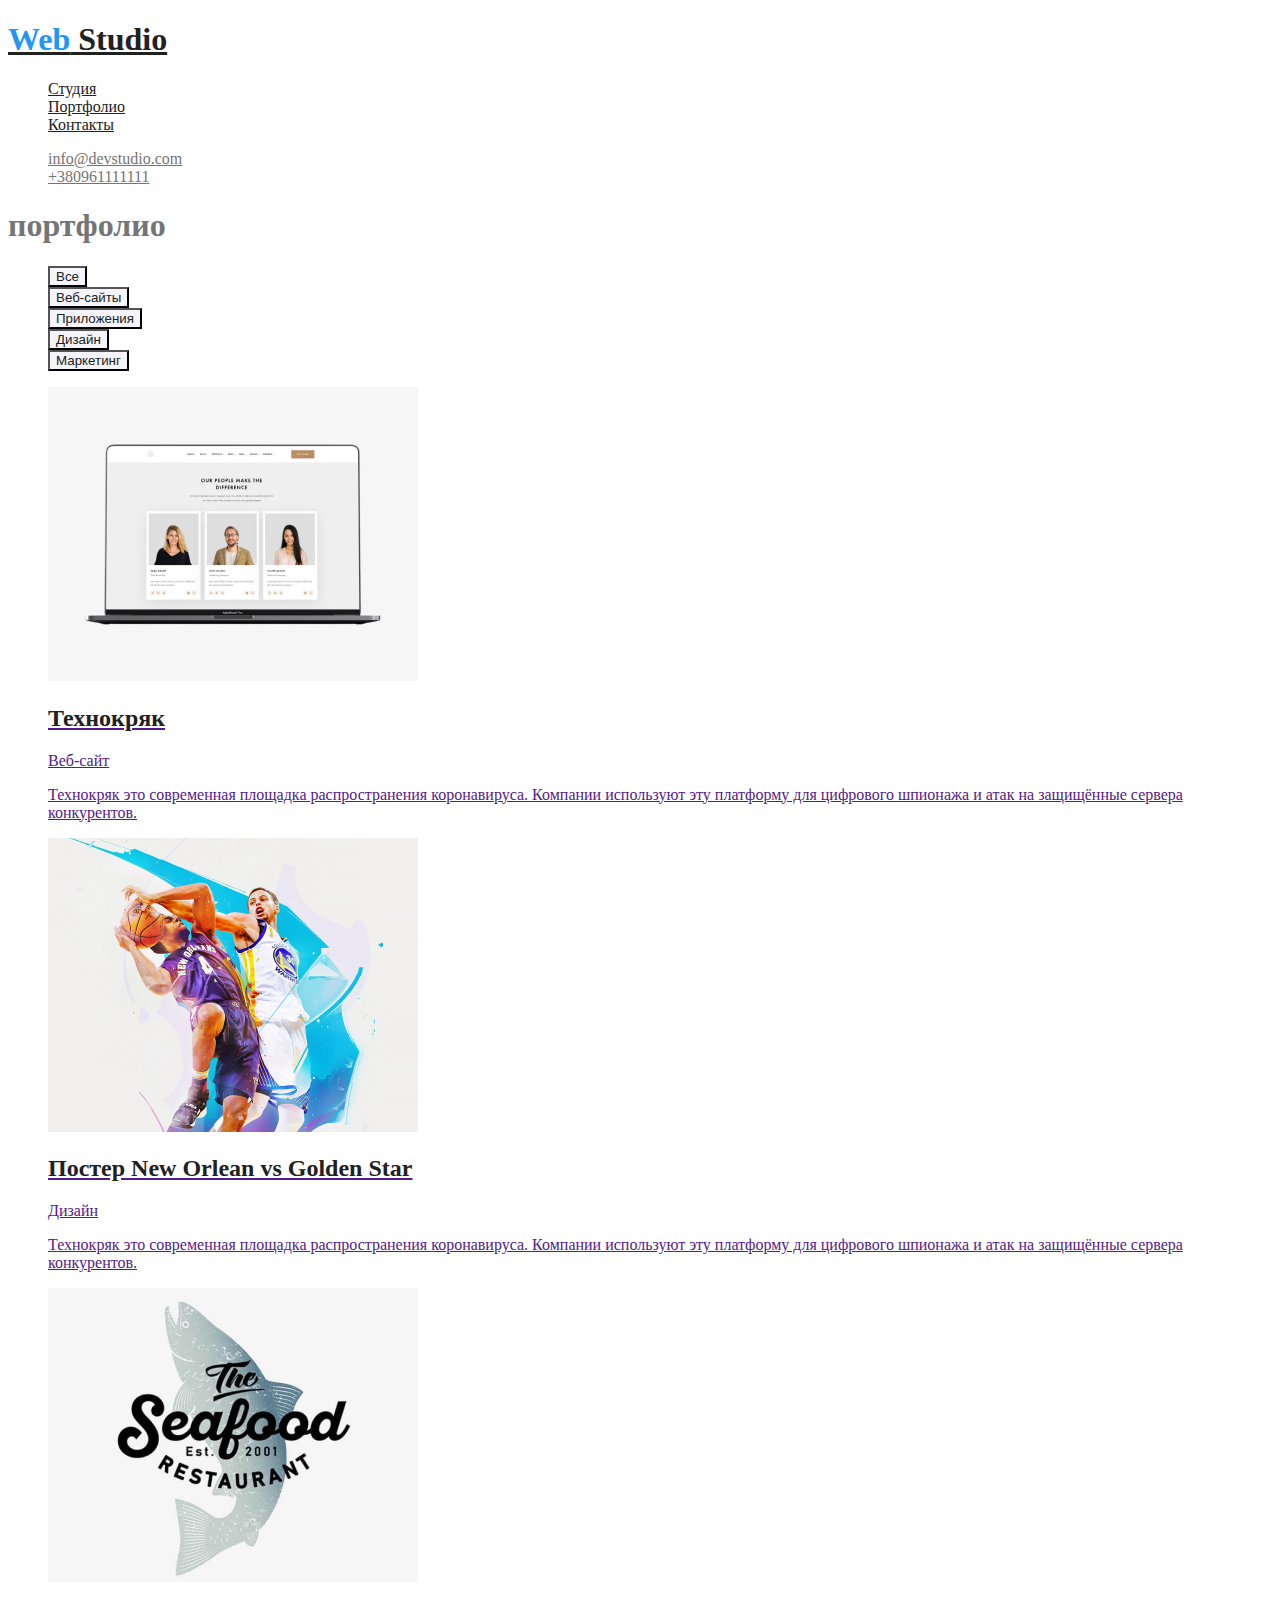
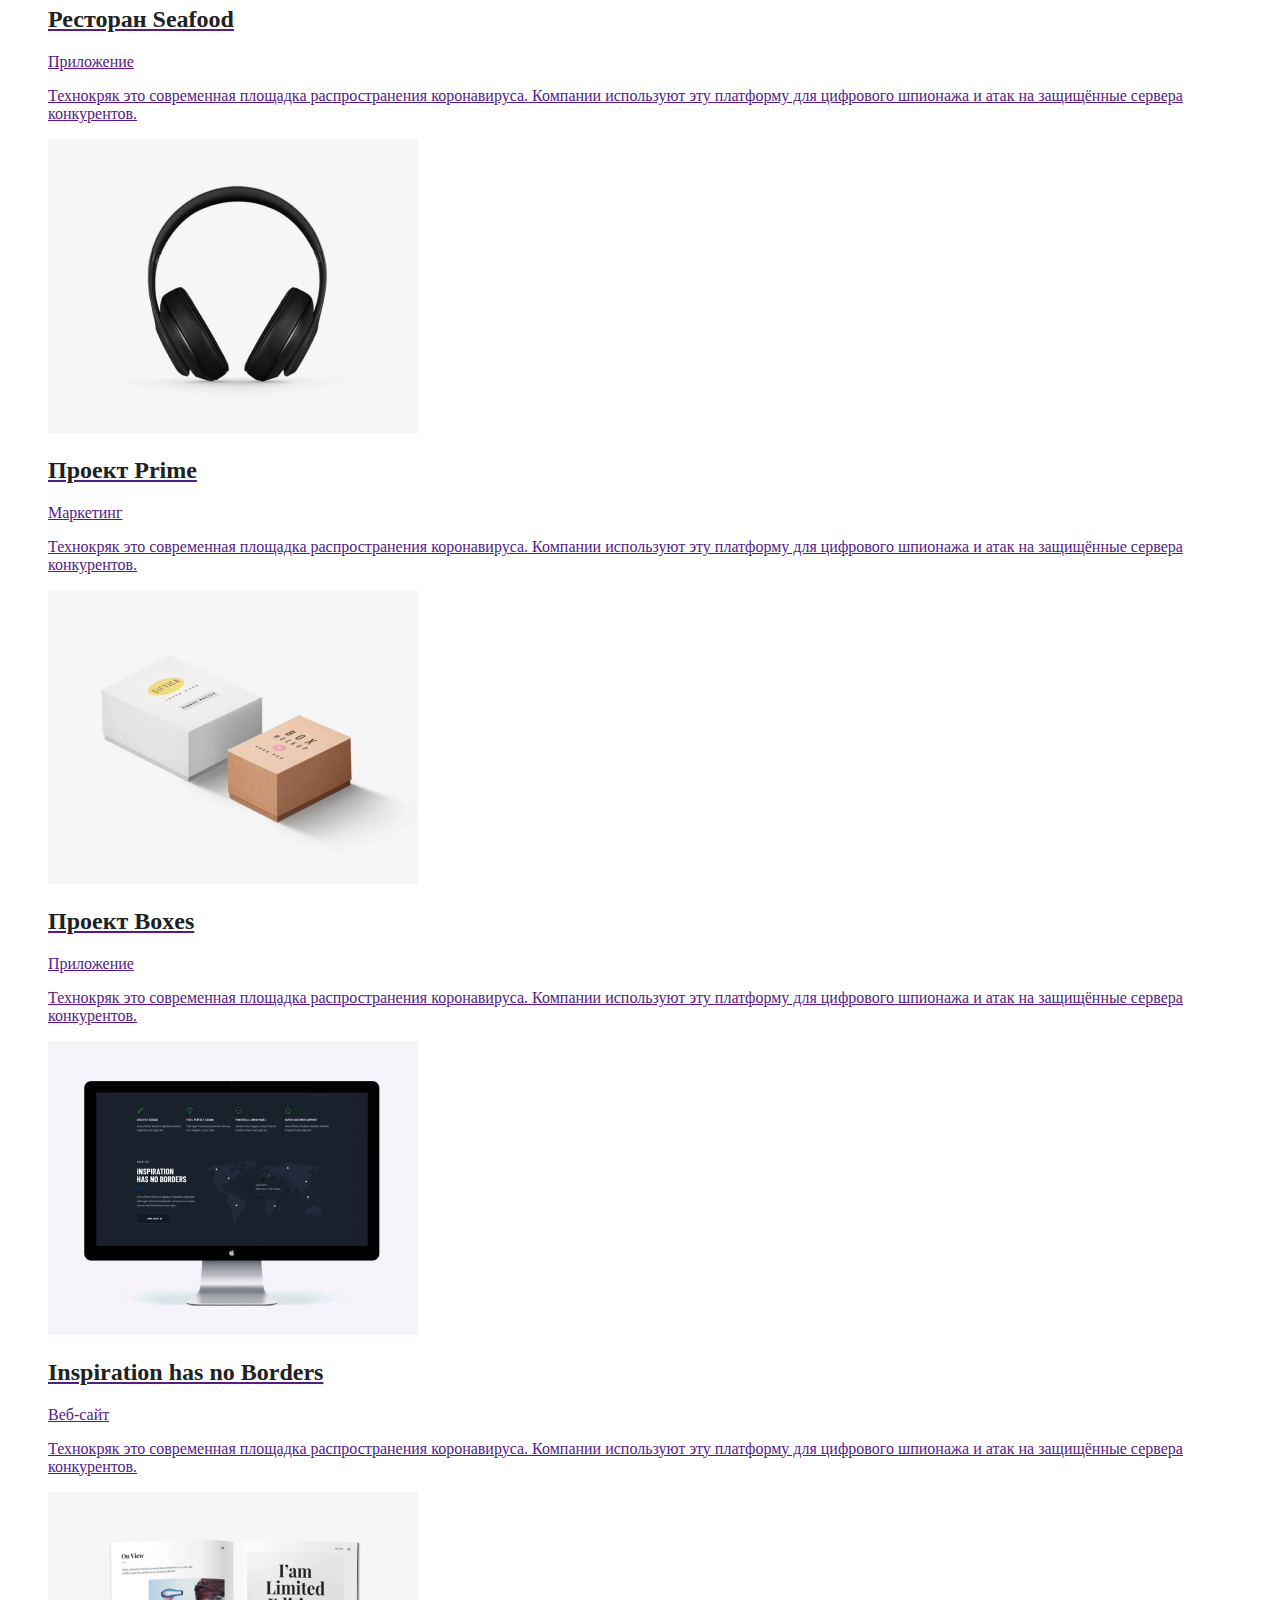
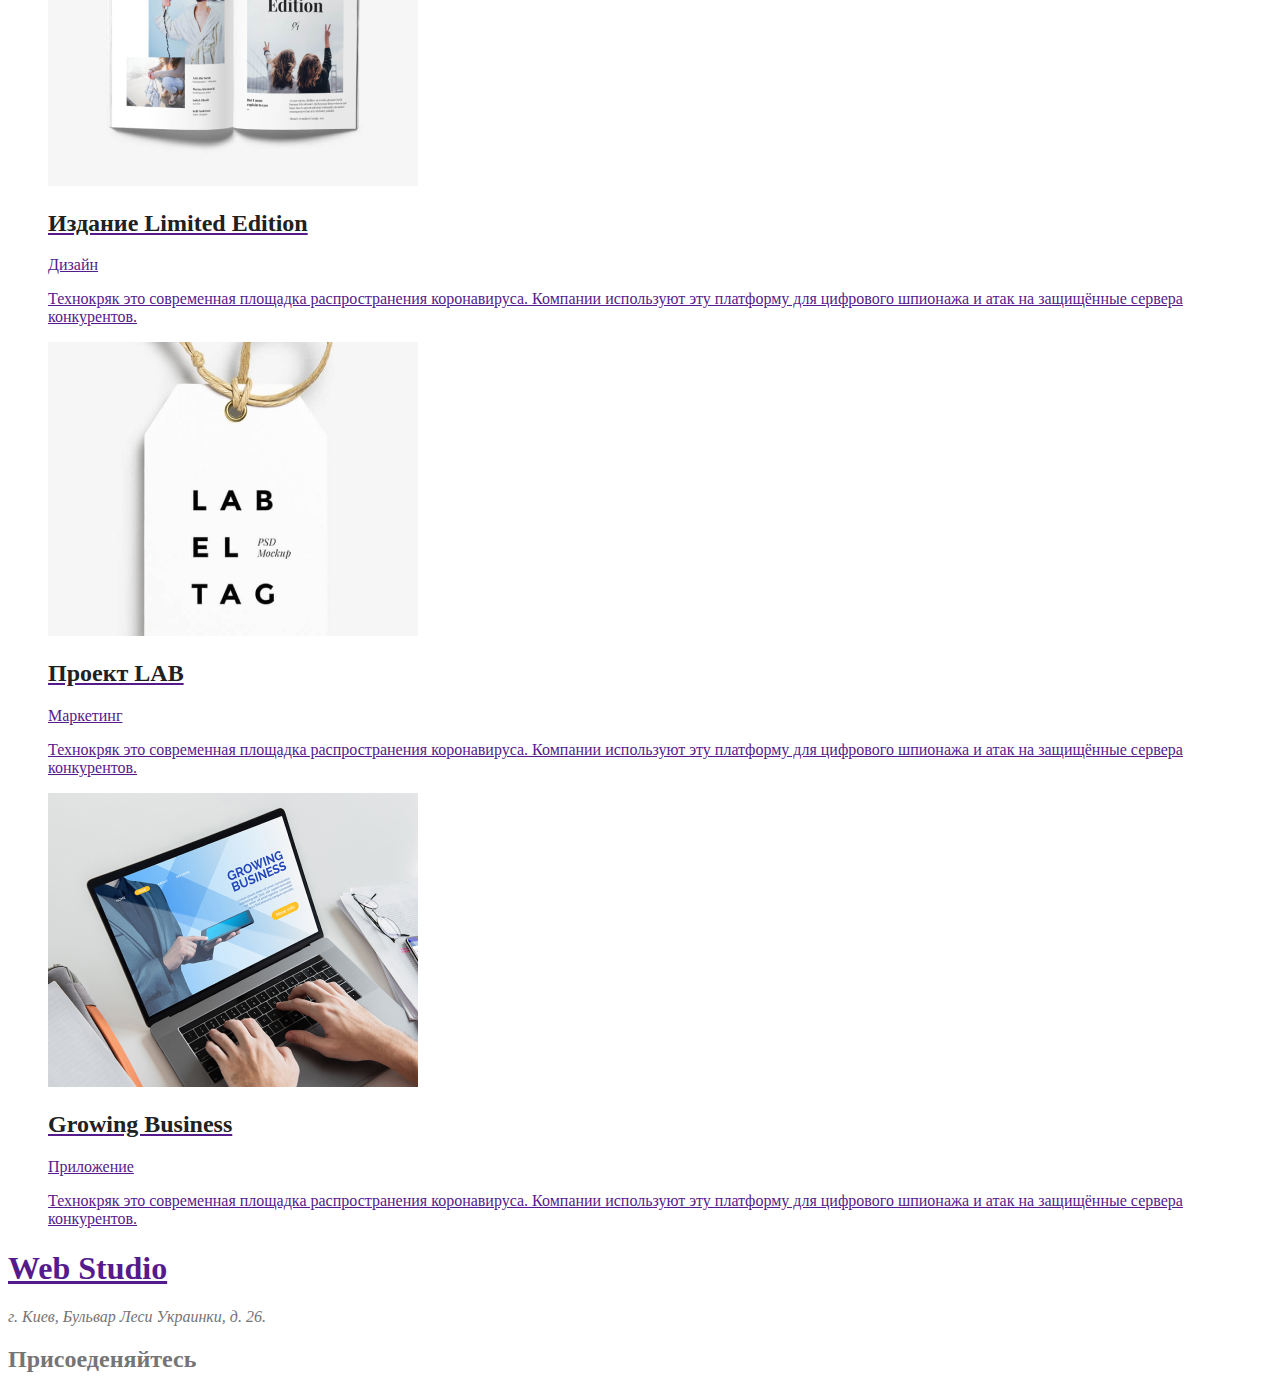
==== portfolio.html @ 8b059d34 "добавляет портфолио html" ====
<!DOCTYPE html>
<html lang="ru">
  <head>
    <meta charset="UTF-8" />
    <meta name="viewport" content="width=device-width, initial-scale=1.0" />
    <title>Document</title>
    <link
      href="https://fonts.googleapis.com/css2?family=Raleway:wght@700&family=Roboto:wght@400;500;700;900&display=swap"
      rel="stylesheet"
    />
    <link rel="stylesheet" href="css/styles.css" />
  </head>

  <body>
    <!--Шапка сайта-->
    <header class="web-conteiner">
      <h1>
        <a class="web-tittle" href="./index.html"
          ><span class="web">Web</span> Studio</a
        >
      </h1>
      <nav>
        <ul class="nav-container list">
          <li><a href="" class="link">Студия</a></li>
          <li><a href="" class="link">Портфолио</a></li>
          <li><a href="" class="link">Контакты</a></li>
        </ul>
        <ul class="contacts-conteiner">
          <li><a href="" class="contact">info@devstudio.com</a></li>
          <li><a href="" class="contact">+380961111111</a></li>
        </ul>
      </nav>
    </header>
    <main>
      <!--портфолио-->
      <section>
        <h1>портфолио</h1>
        <ul>
          <li><button type="button" class="background-button">Все</button></li>
          <li>
            <button type="button" class="background-button">Веб-сайты</button>
          </li>
          <li>
            <button type="button" class="background-button">Приложения</button>
          </li>
          <li>
            <button type="button" class="background-button">Дизайн</button>
          </li>
          <li>
            <button class="background-button" type="button">Маркетинг</button>
          </li>
        </ul>
        <ul>
          <li>
            <a href=""
              ><img src="./img/portfolio/imgтехнокряк новый (1).jpg" alt="" />
              <h2 class="section-titlle">Технокряк</h2>
              <p>Веб-сайт</p>
              <p>
                Технокряк это современная площадка распространения коронавируса.
                Компании используют эту платформу для цифрового шпионажа и атак
                на защищённые сервера конкурентов.
              </p>
            </a>
          </li>
          <li>
            <a href=""
              ><img src="./img/portfolio/imgПостер.jpg" alt="" />
              <h2 class="section-titlle">Постер New Orlean vs Golden Star</h2>
              <p>Дизайн</p>
              <p>
                Технокряк это современная площадка распространения коронавируса.
                Компании используют эту платформу для цифрового шпионажа и атак
                на защищённые сервера конкурентов.
              </p>
            </a>
          </li>
          <li>
            <a href=""
              ><img src="./img/portfolio/imgРесторан.jpg" alt="" />
              <h2 class="section-titlle">Ресторан Seafood</h2>
              <p>Приложение</p>
              <p>
                Технокряк это современная площадка распространения коронавируса.
                Компании используют эту платформу для цифрового шпионажа и атак
                на защищённые сервера конкурентов.
              </p>
            </a>
          </li>
          <li>
            <a href=""
              ><img src="./img/portfolio/imgПрайм.jpg" alt="" />
              <h2 class="section-titlle">Проект Prime</h2>
              <p>Маркетинг</p>
              <p>
                Технокряк это современная площадка распространения коронавируса.
                Компании используют эту платформу для цифрового шпионажа и атак
                на защищённые сервера конкурентов.
              </p>
            </a>
          </li>
          <li>
            <a href=""
              ><img src="./img/portfolio/imgboxes.jpg" alt="" />
              <h2 class="section-titlle">Проект Boxes</h2>
              <p>Приложение</p>
              <p>
                Технокряк это современная площадка распространения коронавируса.
                Компании используют эту платформу для цифрового шпионажа и атак
                на защищённые сервера конкурентов.
              </p>
            </a>
          </li>
          <li>
            <a href=""
              ><img src="./img/portfolio/imgInspiration.jpg" alt="" />
              <h2 class="section-titlle">Inspiration has no Borders</h2>
              <p>Веб-сайт</p>
              <p>
                Технокряк это современная площадка распространения коронавируса.
                Компании используют эту платформу для цифрового шпионажа и атак
                на защищённые сервера конкурентов.
              </p>
            </a>
          </li>
          <li>
            <a href=""
              ><img src="./img/portfolio/imgИздание.jpg" alt="" />
              <h2 class="section-titlle">Издание Limited Edition</h2>
              <p>Дизайн</p>
              <p>
                Технокряк это современная площадка распространения коронавируса.
                Компании используют эту платформу для цифрового шпионажа и атак
                на защищённые сервера конкурентов.
              </p>
            </a>
          </li>
          <li>
            <a href=""
              ><img src="./img/portfolio/imgLab.jpg" alt="" />
              <h2 class="section-titlle">Проект LAB</h2>
              <p>Маркетинг</p>
              <p>
                Технокряк это современная площадка распространения коронавируса.
                Компании используют эту платформу для цифрового шпионажа и атак
                на защищённые сервера конкурентов.
              </p>
            </a>
          </li>
          <li>
            <a href=""
              ><img src="./img/portfolio/imgGrowing.jpg" alt="" />
              <h2 class="section-titlle">Growing Business</h2>
              <p>Приложение</p>
              <p>
                Технокряк это современная площадка распространения коронавируса.
                Компании используют эту платформу для цифрового шпионажа и атак
                на защищённые сервера конкурентов.
              </p>
            </a>
          </li>
        </ul>
      </section>
    </main>
    <!--подвал страницы-->
    <footer>
      <h1><a href="">Web Studio</a></h1>
      <address>
        г. Киев, Бульвар Леси Украинки, д. 26.
      </address>
      <address>
        <a href="info@example.com"></a>
        <a href="+380991111111"></a>
      </address>
      <h2>Присоеденяйтесь</h2>
      <ul>
        <li></li>
        <li></li>
        <li></li>
        <li></li>
      </ul>
    </footer>
  </body>
</html>
---- css/styles.css ----
/* цвет фона #FFFFFF; */
/* основной цвет текста #757575;*/
/* цвет заголовков #212121; */
/* цвет при наведении #2196F3; */
/* цвет текста на банере #FFFFFF; */
/* цвет иконок #AFB1B8; */
/* цвет кнопок в портфолио #F5F4FA;*/

:root {
  --primary-text-color: #757575;
  --title-color: #212121;
  --hover-color: #2196f3;
  --background-button: #f5f4fa;
  --background-color: #ffffff;
}

body {
  background-color: var(--background-color);
  color: var(--primary-text-color);
}

ul {
  list-style: none;
}

/* шапка сайта */
.web-tittle {
  color: var(--title-color);
}
.web {
  color: var(--hover-color);
}
.nav-container .link {
  color: var(--title-color);
}

.nav-container .link:hover,
.nav-container .link:focus {
  color: var(--hover-color);
}

.contacts-conteiner .contact {
  color: var(--primary-text-color);
}

.contacts-conteiner .contact:hover,
.contacts-conteiner .contact:focus {
  color: var(--hover-color);
}

/* секции */
.section-titlle {
  color: var(--title-color);
}

.section .element {
  color: var(--title-color);
  background-color: var(--title-color);
}
.title {
  color: var(--background-color);
}

/*портфолио*/

.background-button {
  background-color: var(--background-button);
  color: var(--title-color);
}

.background-button:hover,
.background-button:focus {
  background-color: var(--hover-color);
  color: var(--background-color);
}
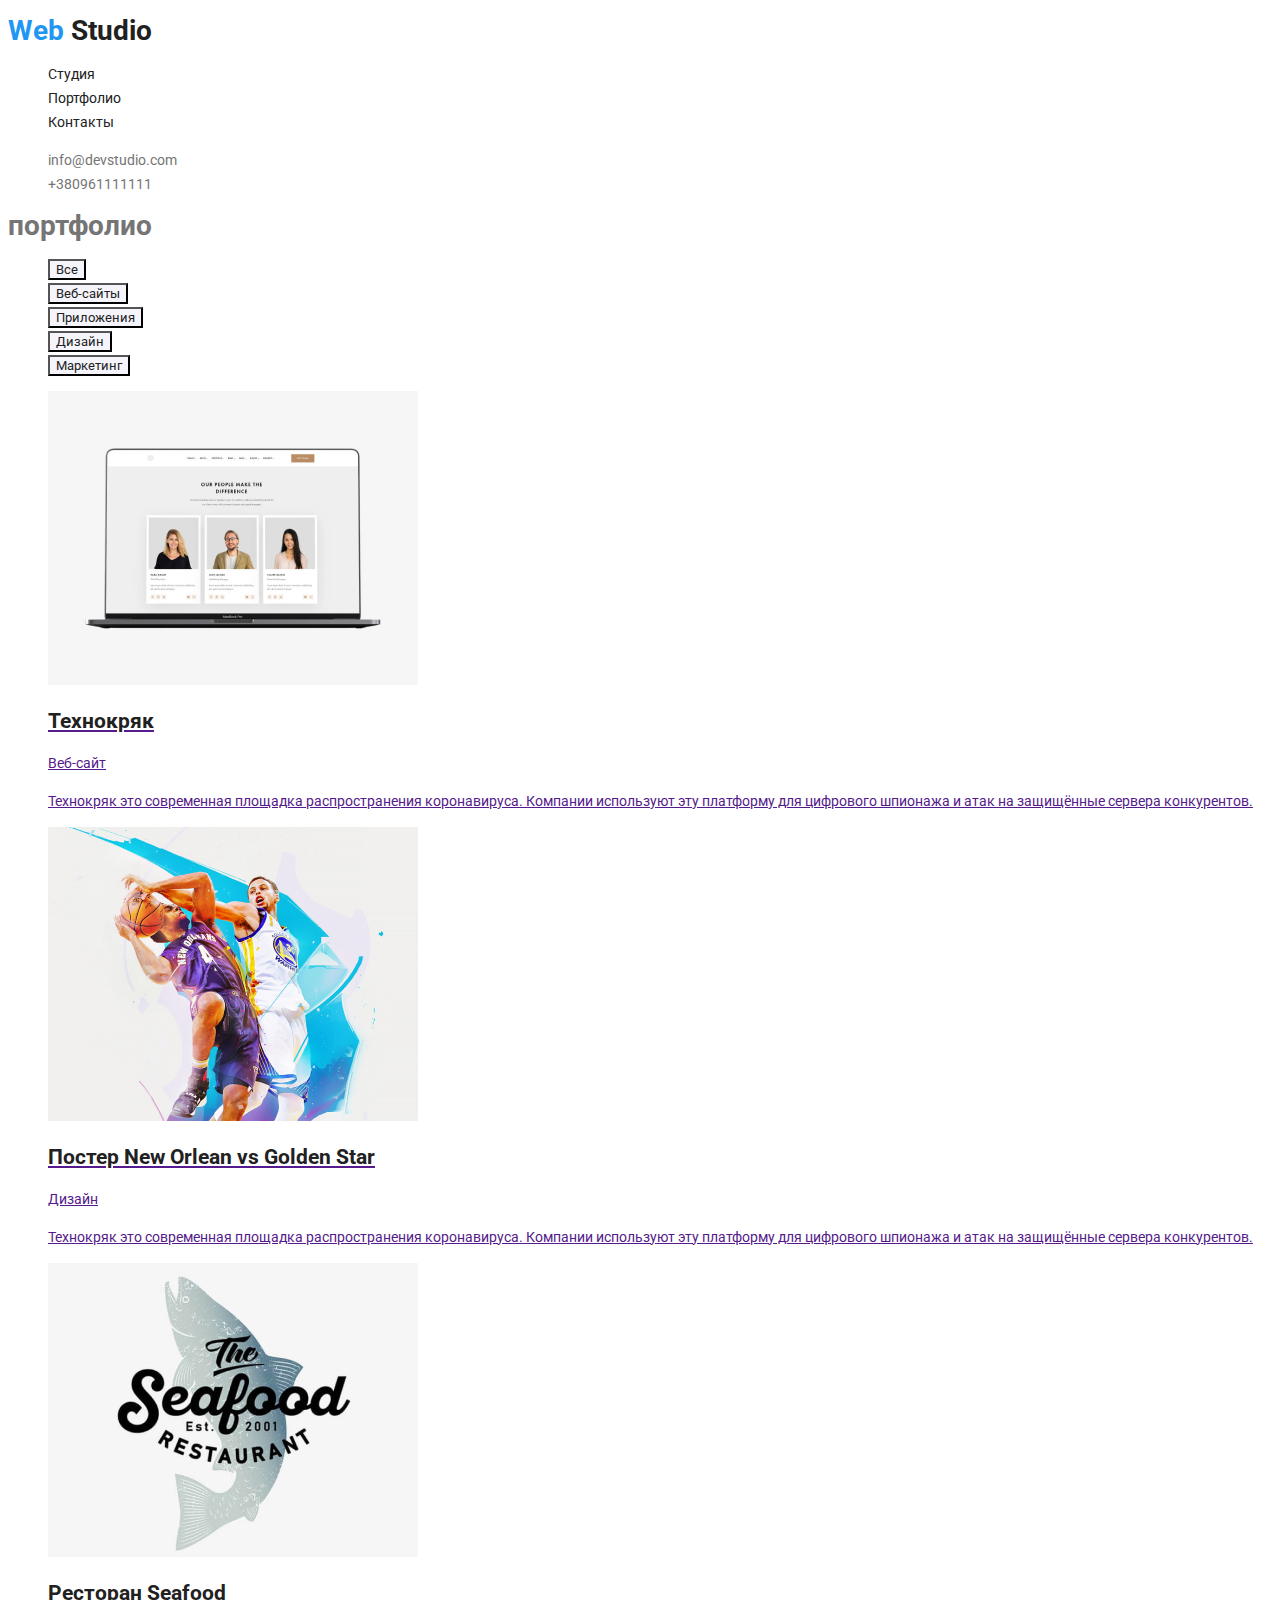
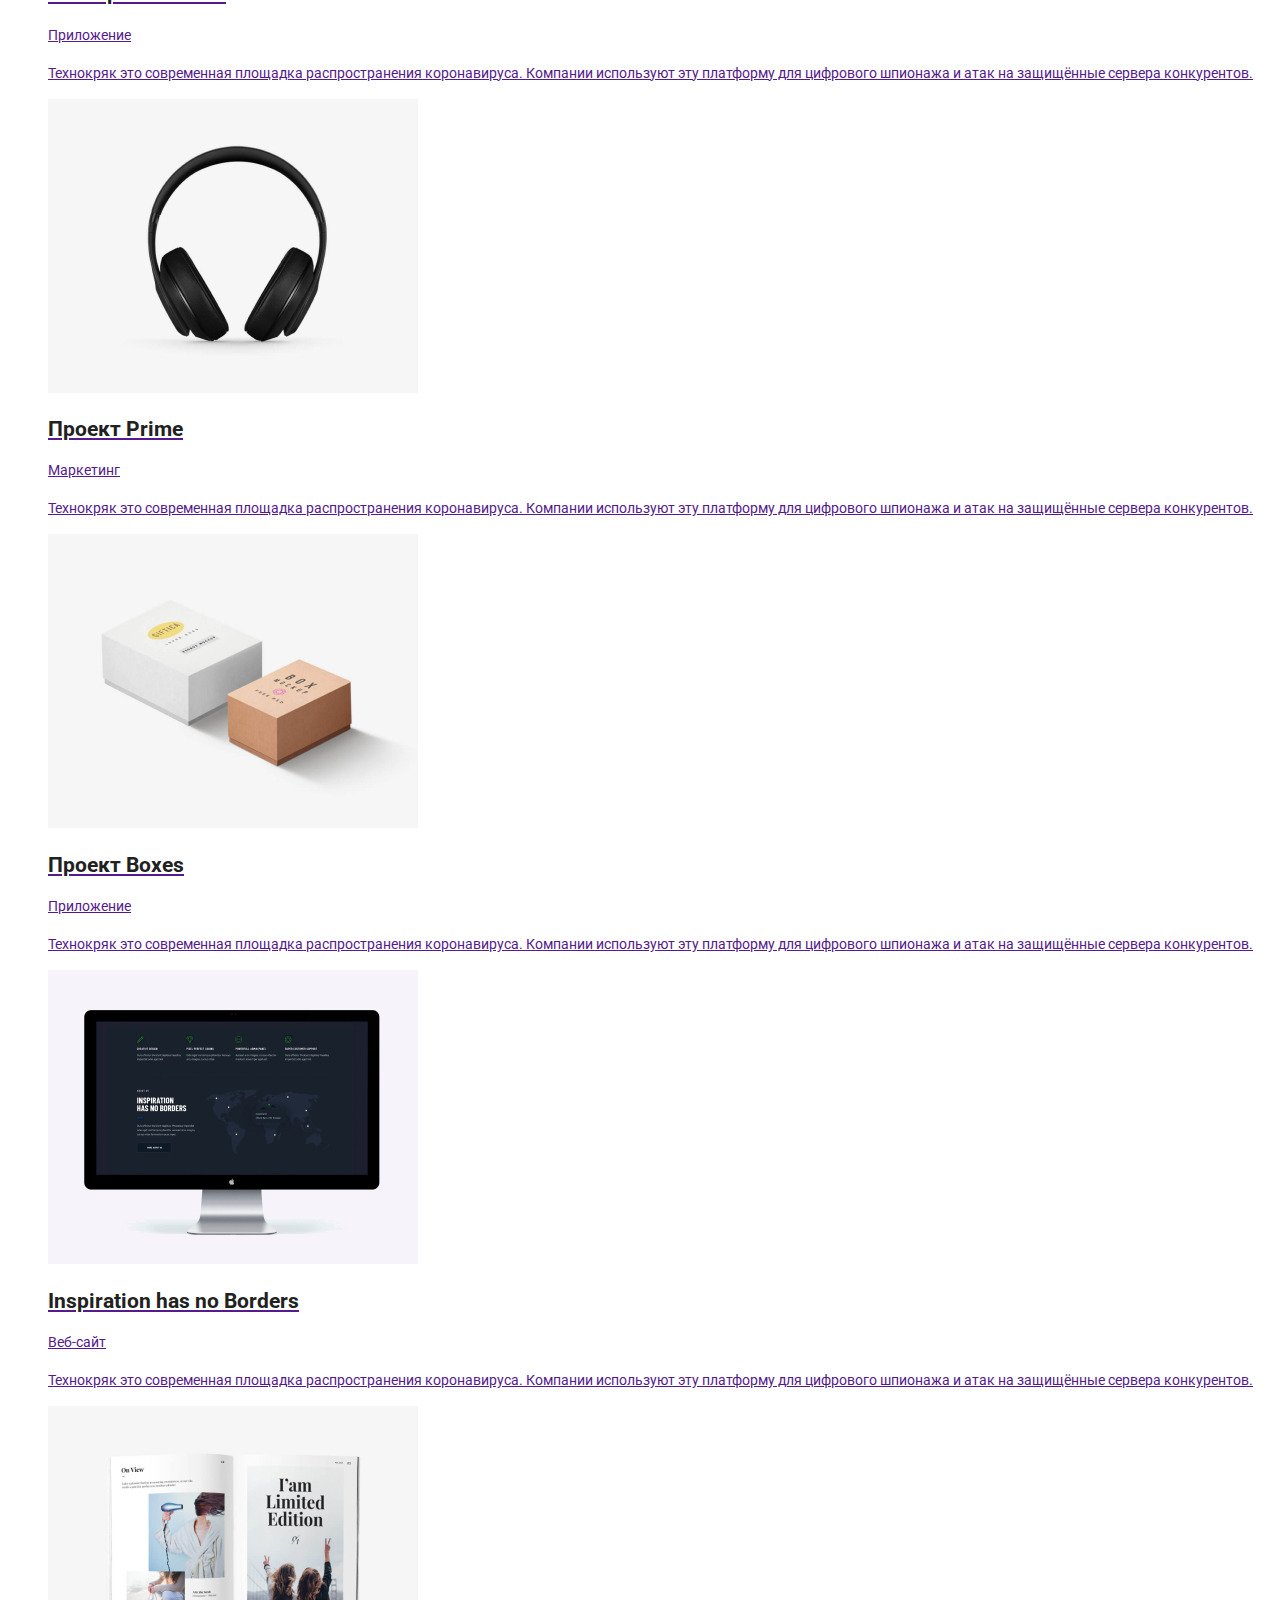
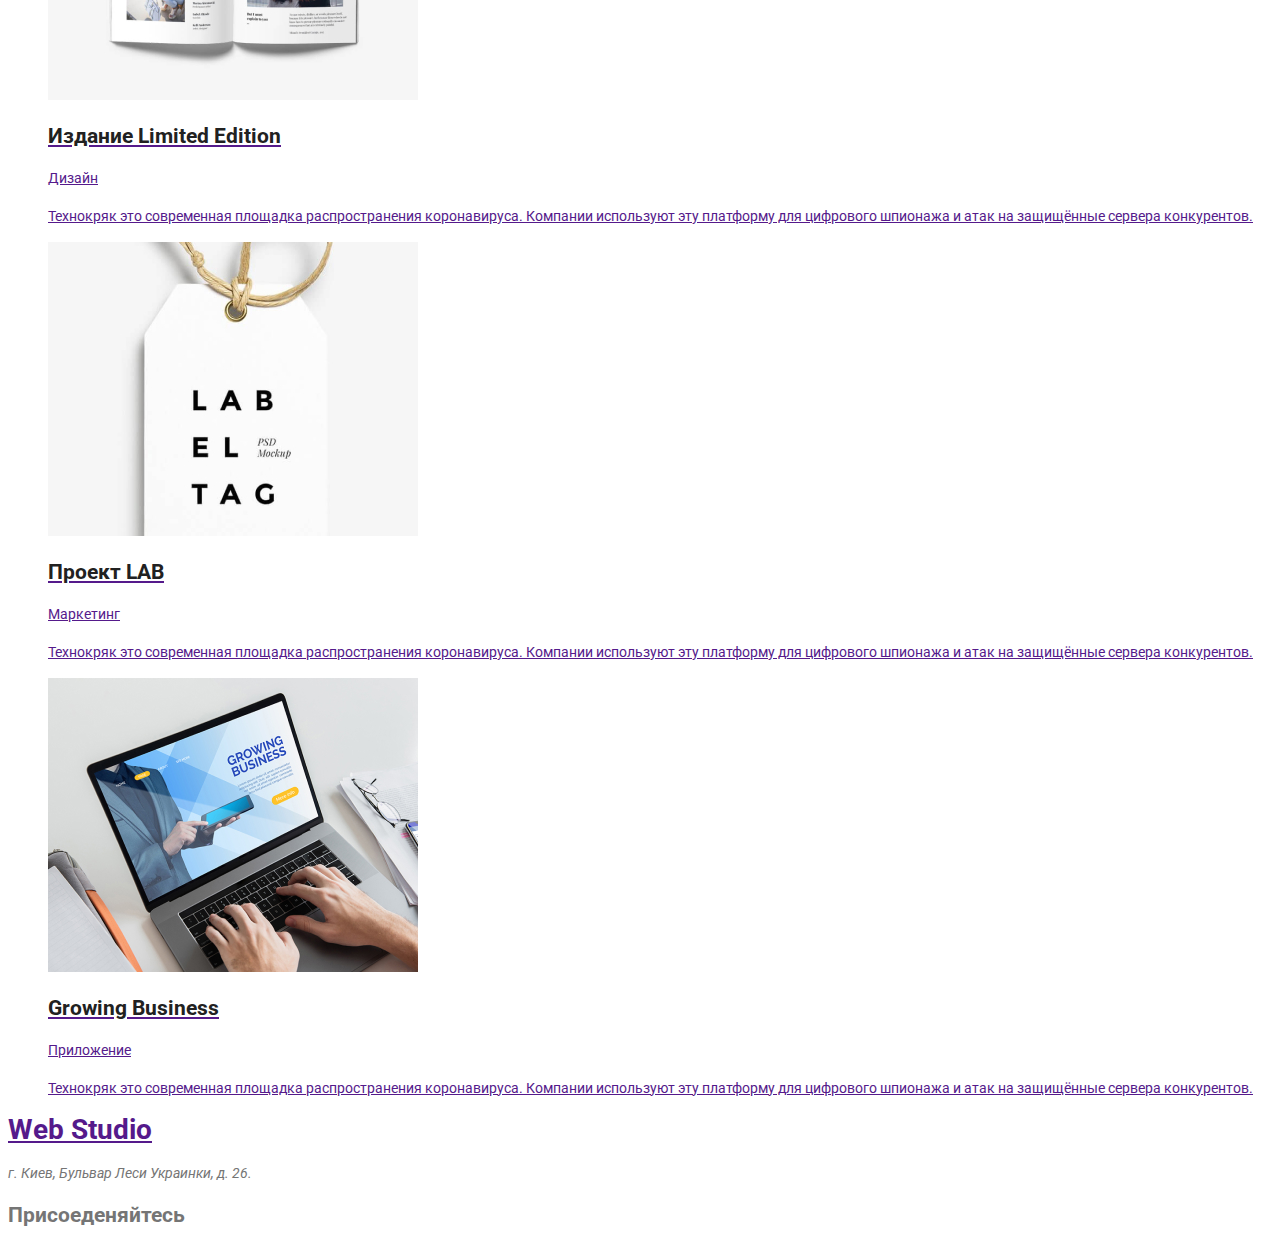
==== commit b28bb20d: "изменяет css текст" ====
--- a/portfolio.html
+++ b/portfolio.html
@@ -33,8 +33,8 @@
     </header>
     <main>
       <!--портфолио-->
+      <h1>портфолио</h1>
       <section>
-        <h1>портфолио</h1>
         <ul>
           <li><button type="button" class="background-button">Все</button></li>
           <li>
@@ -53,7 +53,7 @@
         <ul>
           <li>
             <a href=""
-              ><img src="./img/portfolio/imgтехнокряк новый (1).jpg" alt="" />
+              ><img src="./img/portfolio/технокряк.jpg" alt="" />
               <h2 class="section-titlle">Технокряк</h2>
               <p>Веб-сайт</p>
               <p>
--- a/css/styles.css
+++ b/css/styles.css
@@ -17,19 +17,35 @@
 body {
   background-color: var(--background-color);
   color: var(--primary-text-color);
+  font-family: Roboto;
+  font-size: 14px;
+  line-height: 24px;
 }
 
 ul {
   list-style: none;
 }
+.container {
+  width: 1230px;
+  padding-left: 15px;
+  padding-right: 15px;
+  margin: 0 auto;
+}
 
 /* шапка сайта */
 .web-tittle {
   color: var(--title-color);
+  text-decoration: none;
 }
+
 .web {
   color: var(--hover-color);
 }
+
+button {
+  font-family: inherit;
+}
+
 .nav-container .link {
   color: var(--title-color);
 }
@@ -37,6 +53,9 @@
 .nav-container .link:hover,
 .nav-container .link:focus {
   color: var(--hover-color);
+}
+.link {
+  text-decoration: none;
 }
 
 .contacts-conteiner .contact {
@@ -47,6 +66,9 @@
 .contacts-conteiner .contact:focus {
   color: var(--hover-color);
 }
+.contact {
+  text-decoration: none;
+}
 
 /* секции */
 .section-titlle {
@@ -55,10 +77,11 @@
 
 .section .element {
   color: var(--title-color);
-  background-color: var(--title-color);
 }
+
 .title {
   color: var(--background-color);
+  background: rgba(47, 48, 58, 0.8);
 }
 
 /*портфолио*/
